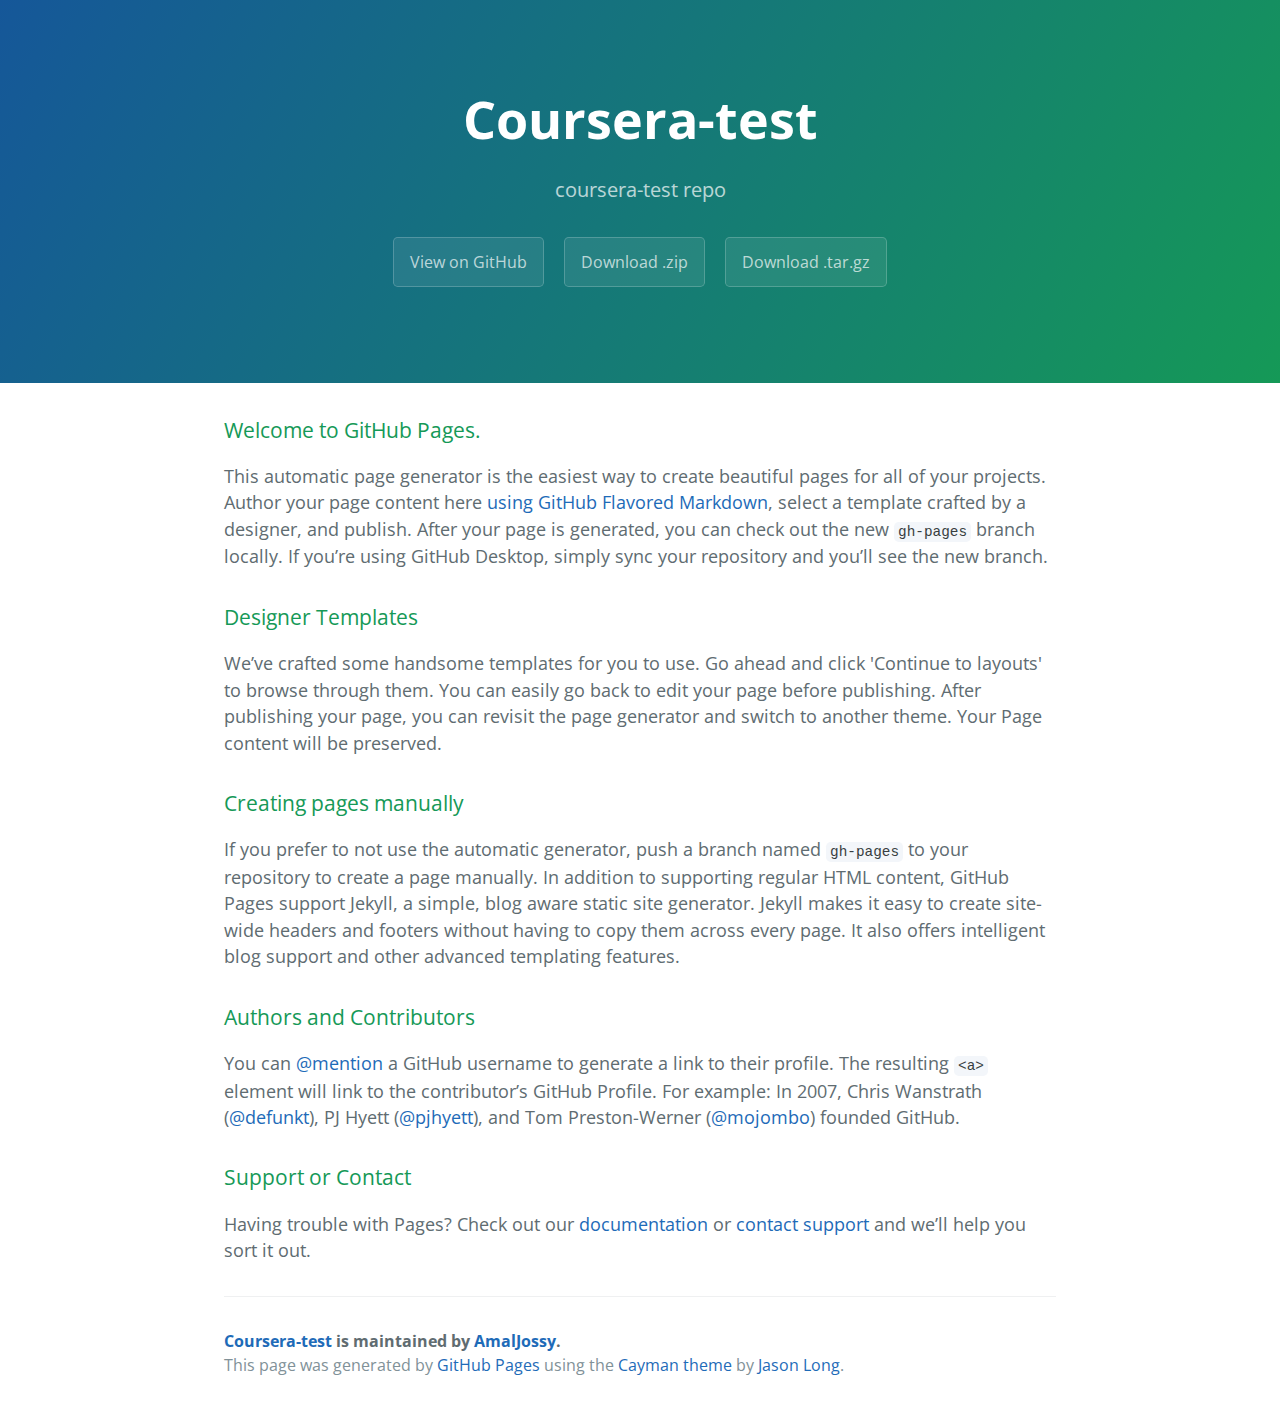
==== index.html @ d77fb0a5 "Create gh-pages branch via GitHub" ====
<!DOCTYPE html>
<html lang="en-us">
  <head>
    <meta charset="UTF-8">
    <title>Coursera-test by AmalJossy</title>
    <meta name="viewport" content="width=device-width, initial-scale=1">
    <link rel="stylesheet" type="text/css" href="stylesheets/normalize.css" media="screen">
    <link href='https://fonts.googleapis.com/css?family=Open+Sans:400,700' rel='stylesheet' type='text/css'>
    <link rel="stylesheet" type="text/css" href="stylesheets/stylesheet.css" media="screen">
    <link rel="stylesheet" type="text/css" href="stylesheets/github-light.css" media="screen">
  </head>
  <body>
    <section class="page-header">
      <h1 class="project-name">Coursera-test</h1>
      <h2 class="project-tagline">coursera-test repo</h2>
      <a href="https://github.com/AmalJossy/coursera-test" class="btn">View on GitHub</a>
      <a href="https://github.com/AmalJossy/coursera-test/zipball/master" class="btn">Download .zip</a>
      <a href="https://github.com/AmalJossy/coursera-test/tarball/master" class="btn">Download .tar.gz</a>
    </section>

    <section class="main-content">
      <h3>
<a id="welcome-to-github-pages" class="anchor" href="#welcome-to-github-pages" aria-hidden="true"><span aria-hidden="true" class="octicon octicon-link"></span></a>Welcome to GitHub Pages.</h3>

<p>This automatic page generator is the easiest way to create beautiful pages for all of your projects. Author your page content here <a href="https://guides.github.com/features/mastering-markdown/">using GitHub Flavored Markdown</a>, select a template crafted by a designer, and publish. After your page is generated, you can check out the new <code>gh-pages</code> branch locally. If you’re using GitHub Desktop, simply sync your repository and you’ll see the new branch.</p>

<h3>
<a id="designer-templates" class="anchor" href="#designer-templates" aria-hidden="true"><span aria-hidden="true" class="octicon octicon-link"></span></a>Designer Templates</h3>

<p>We’ve crafted some handsome templates for you to use. Go ahead and click 'Continue to layouts' to browse through them. You can easily go back to edit your page before publishing. After publishing your page, you can revisit the page generator and switch to another theme. Your Page content will be preserved.</p>

<h3>
<a id="creating-pages-manually" class="anchor" href="#creating-pages-manually" aria-hidden="true"><span aria-hidden="true" class="octicon octicon-link"></span></a>Creating pages manually</h3>

<p>If you prefer to not use the automatic generator, push a branch named <code>gh-pages</code> to your repository to create a page manually. In addition to supporting regular HTML content, GitHub Pages support Jekyll, a simple, blog aware static site generator. Jekyll makes it easy to create site-wide headers and footers without having to copy them across every page. It also offers intelligent blog support and other advanced templating features.</p>

<h3>
<a id="authors-and-contributors" class="anchor" href="#authors-and-contributors" aria-hidden="true"><span aria-hidden="true" class="octicon octicon-link"></span></a>Authors and Contributors</h3>

<p>You can <a href="https://help.github.com/articles/basic-writing-and-formatting-syntax/#mentioning-users-and-teams" class="user-mention">@mention</a> a GitHub username to generate a link to their profile. The resulting <code>&lt;a&gt;</code> element will link to the contributor’s GitHub Profile. For example: In 2007, Chris Wanstrath (<a href="https://github.com/defunkt" class="user-mention">@defunkt</a>), PJ Hyett (<a href="https://github.com/pjhyett" class="user-mention">@pjhyett</a>), and Tom Preston-Werner (<a href="https://github.com/mojombo" class="user-mention">@mojombo</a>) founded GitHub.</p>

<h3>
<a id="support-or-contact" class="anchor" href="#support-or-contact" aria-hidden="true"><span aria-hidden="true" class="octicon octicon-link"></span></a>Support or Contact</h3>

<p>Having trouble with Pages? Check out our <a href="https://help.github.com/pages">documentation</a> or <a href="https://github.com/contact">contact support</a> and we’ll help you sort it out.</p>

      <footer class="site-footer">
        <span class="site-footer-owner"><a href="https://github.com/AmalJossy/coursera-test">Coursera-test</a> is maintained by <a href="https://github.com/AmalJossy">AmalJossy</a>.</span>

        <span class="site-footer-credits">This page was generated by <a href="https://pages.github.com">GitHub Pages</a> using the <a href="https://github.com/jasonlong/cayman-theme">Cayman theme</a> by <a href="https://twitter.com/jasonlong">Jason Long</a>.</span>
      </footer>

    </section>

  
  </body>
</html>
---- stylesheets/stylesheet.css ----
* {
  box-sizing: border-box; }

body {
  padding: 0;
  margin: 0;
  font-family: "Open Sans", "Helvetica Neue", Helvetica, Arial, sans-serif;
  font-size: 16px;
  line-height: 1.5;
  color: #606c71; }

a {
  color: #1e6bb8;
  text-decoration: none; }
  a:hover {
    text-decoration: underline; }

.btn {
  display: inline-block;
  margin-bottom: 1rem;
  color: rgba(255, 255, 255, 0.7);
  background-color: rgba(255, 255, 255, 0.08);
  border-color: rgba(255, 255, 255, 0.2);
  border-style: solid;
  border-width: 1px;
  border-radius: 0.3rem;
  transition: color 0.2s, background-color 0.2s, border-color 0.2s; }
  .btn + .btn {
    margin-left: 1rem; }

.btn:hover {
  color: rgba(255, 255, 255, 0.8);
  text-decoration: none;
  background-color: rgba(255, 255, 255, 0.2);
  border-color: rgba(255, 255, 255, 0.3); }

@media screen and (min-width: 64em) {
  .btn {
    padding: 0.75rem 1rem; } }

@media screen and (min-width: 42em) and (max-width: 64em) {
  .btn {
    padding: 0.6rem 0.9rem;
    font-size: 0.9rem; } }

@media screen and (max-width: 42em) {
  .btn {
    display: block;
    width: 100%;
    padding: 0.75rem;
    font-size: 0.9rem; }
    .btn + .btn {
      margin-top: 1rem;
      margin-left: 0; } }

.page-header {
  color: #fff;
  text-align: center;
  background-color: #159957;
  background-image: linear-gradient(120deg, #155799, #159957); }

@media screen and (min-width: 64em) {
  .page-header {
    padding: 5rem 6rem; } }

@media screen and (min-width: 42em) and (max-width: 64em) {
  .page-header {
    padding: 3rem 4rem; } }

@media screen and (max-width: 42em) {
  .page-header {
    padding: 2rem 1rem; } }

.project-name {
  margin-top: 0;
  margin-bottom: 0.1rem; }

@media screen and (min-width: 64em) {
  .project-name {
    font-size: 3.25rem; } }

@media screen and (min-width: 42em) and (max-width: 64em) {
  .project-name {
    font-size: 2.25rem; } }

@media screen and (max-width: 42em) {
  .project-name {
    font-size: 1.75rem; } }

.project-tagline {
  margin-bottom: 2rem;
  font-weight: normal;
  opacity: 0.7; }

@media screen and (min-width: 64em) {
  .project-tagline {
    font-size: 1.25rem; } }

@media screen and (min-width: 42em) and (max-width: 64em) {
  .project-tagline {
    font-size: 1.15rem; } }

@media screen and (max-width: 42em) {
  .project-tagline {
    font-size: 1rem; } }

.main-content :first-child {
  margin-top: 0; }
.main-content img {
  max-width: 100%; }
.main-content h1, .main-content h2, .main-content h3, .main-content h4, .main-content h5, .main-content h6 {
  margin-top: 2rem;
  margin-bottom: 1rem;
  font-weight: normal;
  color: #159957; }
.main-content p {
  margin-bottom: 1em; }
.main-content code {
  padding: 2px 4px;
  font-family: Consolas, "Liberation Mono", Menlo, Courier, monospace;
  font-size: 0.9rem;
  color: #383e41;
  background-color: #f3f6fa;
  border-radius: 0.3rem; }
.main-content pre {
  padding: 0.8rem;
  margin-top: 0;
  margin-bottom: 1rem;
  font: 1rem Consolas, "Liberation Mono", Menlo, Courier, monospace;
  color: #567482;
  word-wrap: normal;
  background-color: #f3f6fa;
  border: solid 1px #dce6f0;
  border-radius: 0.3rem; }
  .main-content pre > code {
    padding: 0;
    margin: 0;
    font-size: 0.9rem;
    color: #567482;
    word-break: normal;
    white-space: pre;
    background: transparent;
    border: 0; }
.main-content .highlight {
  margin-bottom: 1rem; }
  .main-content .highlight pre {
    margin-bottom: 0;
    word-break: normal; }
.main-content .highlight pre, .main-content pre {
  padding: 0.8rem;
  overflow: auto;
  font-size: 0.9rem;
  line-height: 1.45;
  border-radius: 0.3rem; }
.main-content pre code, .main-content pre tt {
  display: inline;
  max-width: initial;
  padding: 0;
  margin: 0;
  overflow: initial;
  line-height: inherit;
  word-wrap: normal;
  background-color: transparent;
  border: 0; }
  .main-content pre code:before, .main-content pre code:after, .main-content pre tt:before, .main-content pre tt:after {
    content: normal; }
.main-content ul, .main-content ol {
  margin-top: 0; }
.main-content blockquote {
  padding: 0 1rem;
  margin-left: 0;
  color: #819198;
  border-left: 0.3rem solid #dce6f0; }
  .main-content blockquote > :first-child {
    margin-top: 0; }
  .main-content blockquote > :last-child {
    margin-bottom: 0; }
.main-content table {
  display: block;
  width: 100%;
  overflow: auto;
  word-break: normal;
  word-break: keep-all; }
  .main-content table th {
    font-weight: bold; }
  .main-content table th, .main-content table td {
    padding: 0.5rem 1rem;
    border: 1px solid #e9ebec; }
.main-content dl {
  padding: 0; }
  .main-content dl dt {
    padding: 0;
    margin-top: 1rem;
    font-size: 1rem;
    font-weight: bold; }
  .main-content dl dd {
    padding: 0;
    margin-bottom: 1rem; }
.main-content hr {
  height: 2px;
  padding: 0;
  margin: 1rem 0;
  background-color: #eff0f1;
  border: 0; }

@media screen and (min-width: 64em) {
  .main-content {
    max-width: 64rem;
    padding: 2rem 6rem;
    margin: 0 auto;
    font-size: 1.1rem; } }

@media screen and (min-width: 42em) and (max-width: 64em) {
  .main-content {
    padding: 2rem 4rem;
    font-size: 1.1rem; } }

@media screen and (max-width: 42em) {
  .main-content {
    padding: 2rem 1rem;
    font-size: 1rem; } }

.site-footer {
  padding-top: 2rem;
  margin-top: 2rem;
  border-top: solid 1px #eff0f1; }

.site-footer-owner {
  display: block;
  font-weight: bold; }

.site-footer-credits {
  color: #819198; }

@media screen and (min-width: 64em) {
  .site-footer {
    font-size: 1rem; } }

@media screen and (min-width: 42em) and (max-width: 64em) {
  .site-footer {
    font-size: 1rem; } }

@media screen and (max-width: 42em) {
  .site-footer {
    font-size: 0.9rem; } }
---- stylesheets/github-light.css ----
/*
The MIT License (MIT)

Copyright (c) 2015 GitHub, Inc.

Permission is hereby granted, free of charge, to any person obtaining a copy
of this software and associated documentation files (the "Software"), to deal
in the Software without restriction, including without limitation the rights
to use, copy, modify, merge, publish, distribute, sublicense, and/or sell
copies of the Software, and to permit persons to whom the Software is
furnished to do so, subject to the following conditions:

The above copyright notice and this permission notice shall be included in all
copies or substantial portions of the Software.

THE SOFTWARE IS PROVIDED "AS IS", WITHOUT WARRANTY OF ANY KIND, EXPRESS OR
IMPLIED, INCLUDING BUT NOT LIMITED TO THE WARRANTIES OF MERCHANTABILITY,
FITNESS FOR A PARTICULAR PURPOSE AND NONINFRINGEMENT. IN NO EVENT SHALL THE
AUTHORS OR COPYRIGHT HOLDERS BE LIABLE FOR ANY CLAIM, DAMAGES OR OTHER
LIABILITY, WHETHER IN AN ACTION OF CONTRACT, TORT OR OTHERWISE, ARISING FROM,
OUT OF OR IN CONNECTION WITH THE SOFTWARE OR THE USE OR OTHER DEALINGS IN THE
SOFTWARE.

*/

.pl-c /* comment */ {
  color: #969896;
}

.pl-c1      /* constant, markup.raw, meta.diff.header, meta.module-reference, meta.property-name, support, support.constant, support.variable, variable.other.constant */,
.pl-s .pl-v /* string variable */ {
  color: #0086b3;
}

.pl-e  /* entity */,
.pl-en /* entity.name */ {
  color: #795da3;
}

.pl-s .pl-s1 /* string source */,
.pl-smi      /* storage.modifier.import, storage.modifier.package, storage.type.java, variable.other, variable.parameter.function */ {
  color: #333;
}

.pl-ent /* entity.name.tag */ {
  color: #63a35c;
}

.pl-k /* keyword, storage, storage.type */ {
  color: #a71d5d;
}

.pl-pds              /* punctuation.definition.string, string.regexp.character-class */,
.pl-s                /* string */,
.pl-s .pl-pse .pl-s1 /* string punctuation.section.embedded source */,
.pl-sr               /* string.regexp */,
.pl-sr .pl-cce       /* string.regexp constant.character.escape */,
.pl-sr .pl-sra       /* string.regexp string.regexp.arbitrary-repitition */,
.pl-sr .pl-sre       /* string.regexp source.ruby.embedded */ {
  color: #183691;
}

.pl-v /* variable */ {
  color: #ed6a43;
}

.pl-id /* invalid.deprecated */ {
  color: #b52a1d;
}

.pl-ii /* invalid.illegal */ {
  background-color: #b52a1d;
  color: #f8f8f8;
}

.pl-sr .pl-cce /* string.regexp constant.character.escape */ {
  color: #63a35c;
  font-weight: bold;
}

.pl-ml /* markup.list */ {
  color: #693a17;
}

.pl-mh        /* markup.heading */,
.pl-mh .pl-en /* markup.heading entity.name */,
.pl-ms        /* meta.separator */ {
  color: #1d3e81;
  font-weight: bold;
}

.pl-mq /* markup.quote */ {
  color: #008080;
}

.pl-mi /* markup.italic */ {
  color: #333;
  font-style: italic;
}

.pl-mb /* markup.bold */ {
  color: #333;
  font-weight: bold;
}

.pl-md /* markup.deleted, meta.diff.header.from-file */ {
  background-color: #ffecec;
  color: #bd2c00;
}

.pl-mi1 /* markup.inserted, meta.diff.header.to-file */ {
  background-color: #eaffea;
  color: #55a532;
}

.pl-mdr /* meta.diff.range */ {
  color: #795da3;
  font-weight: bold;
}

.pl-mo /* meta.output */ {
  color: #1d3e81;
}
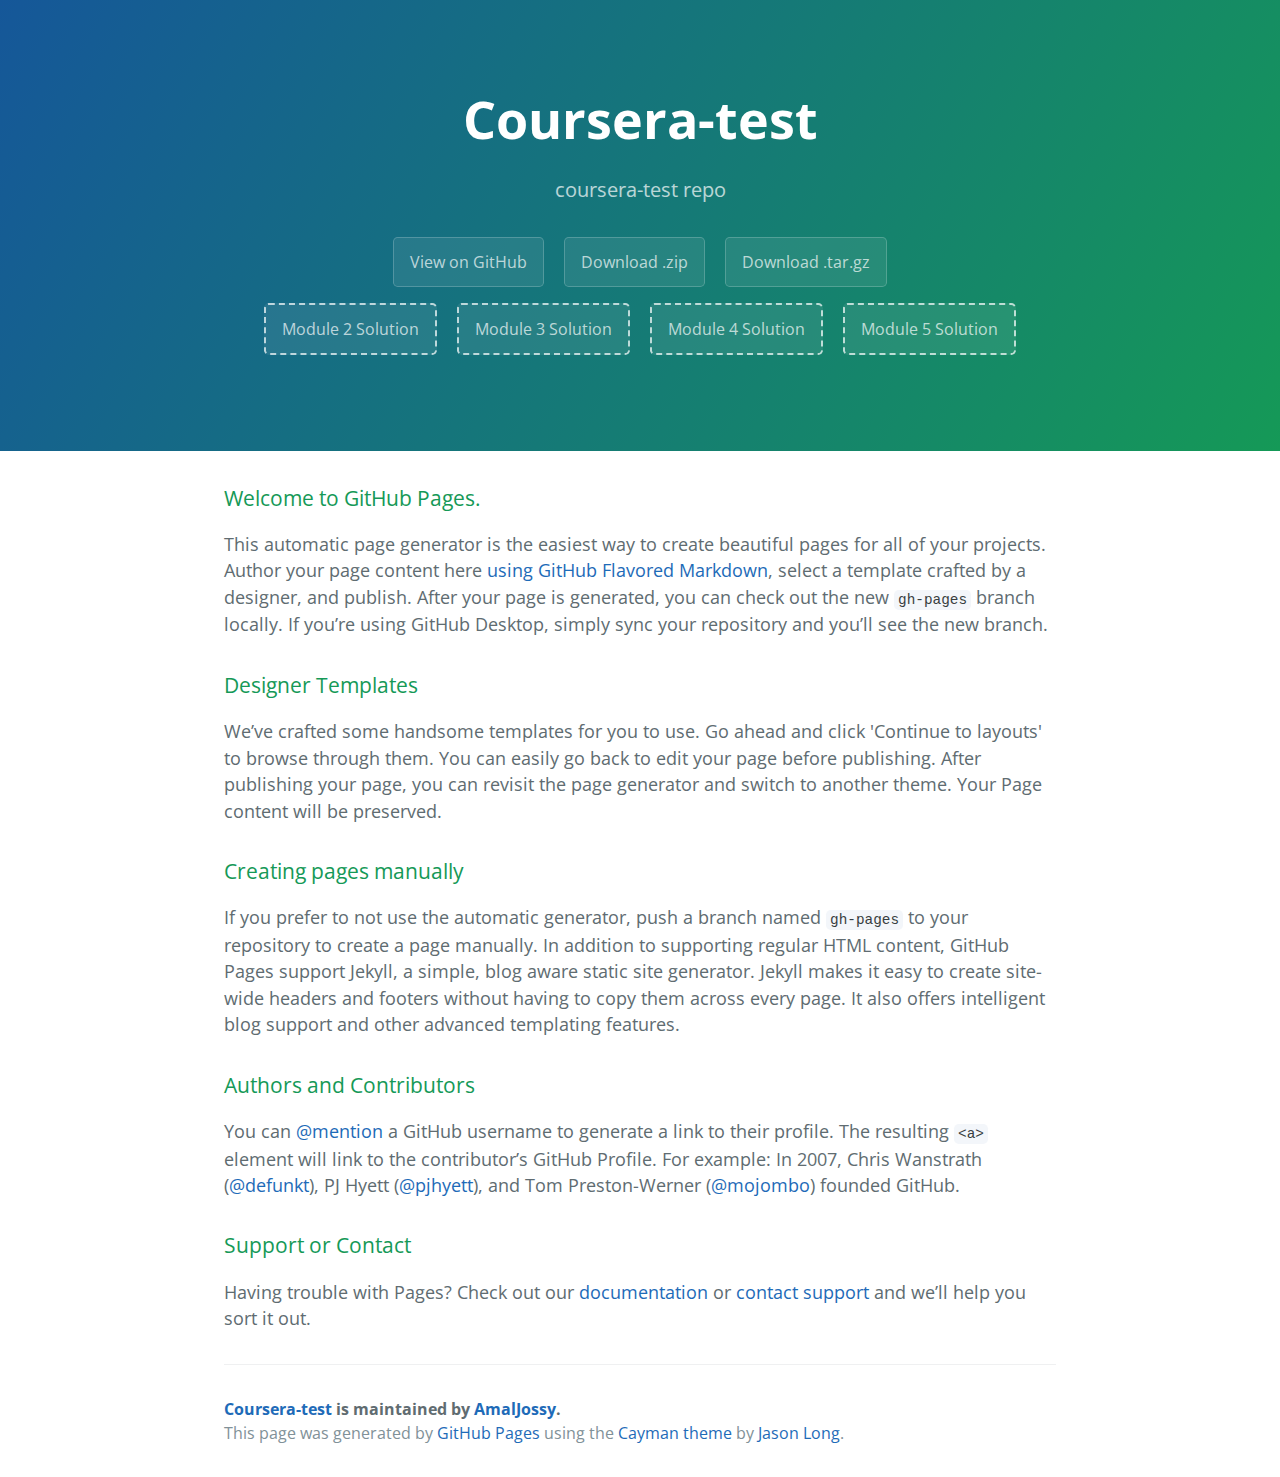
==== commit 30927abd: "Course finished" ====
--- a/index.html
+++ b/index.html
@@ -16,6 +16,10 @@
       <a href="https://github.com/AmalJossy/coursera-test" class="btn">View on GitHub</a>
       <a href="https://github.com/AmalJossy/coursera-test/zipball/master" class="btn">Download .zip</a>
       <a href="https://github.com/AmalJossy/coursera-test/tarball/master" class="btn">Download .tar.gz</a>
+      <div><a href="https://amaljossy.github.io/coursera-test/module2/" class="btn">Module 2 Solution</a>
+      <a href="https://amaljossy.github.io/coursera-test/module 3/" class="btn">Module 3 Solution</a>
+      <a href="https://amaljossy.github.io/coursera-test/Module4/" class="btn">Module 4 Solution</a>
+      <a href="https://amaljossy.github.io/coursera-test/module5/" class="btn">Module 5 Solution</a></div>
     </section>
 
     <section class="main-content">
--- a/stylesheets/stylesheet.css
+++ b/stylesheets/stylesheet.css
@@ -28,6 +28,9 @@
   .btn + .btn {
     margin-left: 1rem; }
 
+div > .btn {
+	border: 2px dashed;
+}
 .btn:hover {
   color: rgba(255, 255, 255, 0.8);
   text-decoration: none;
